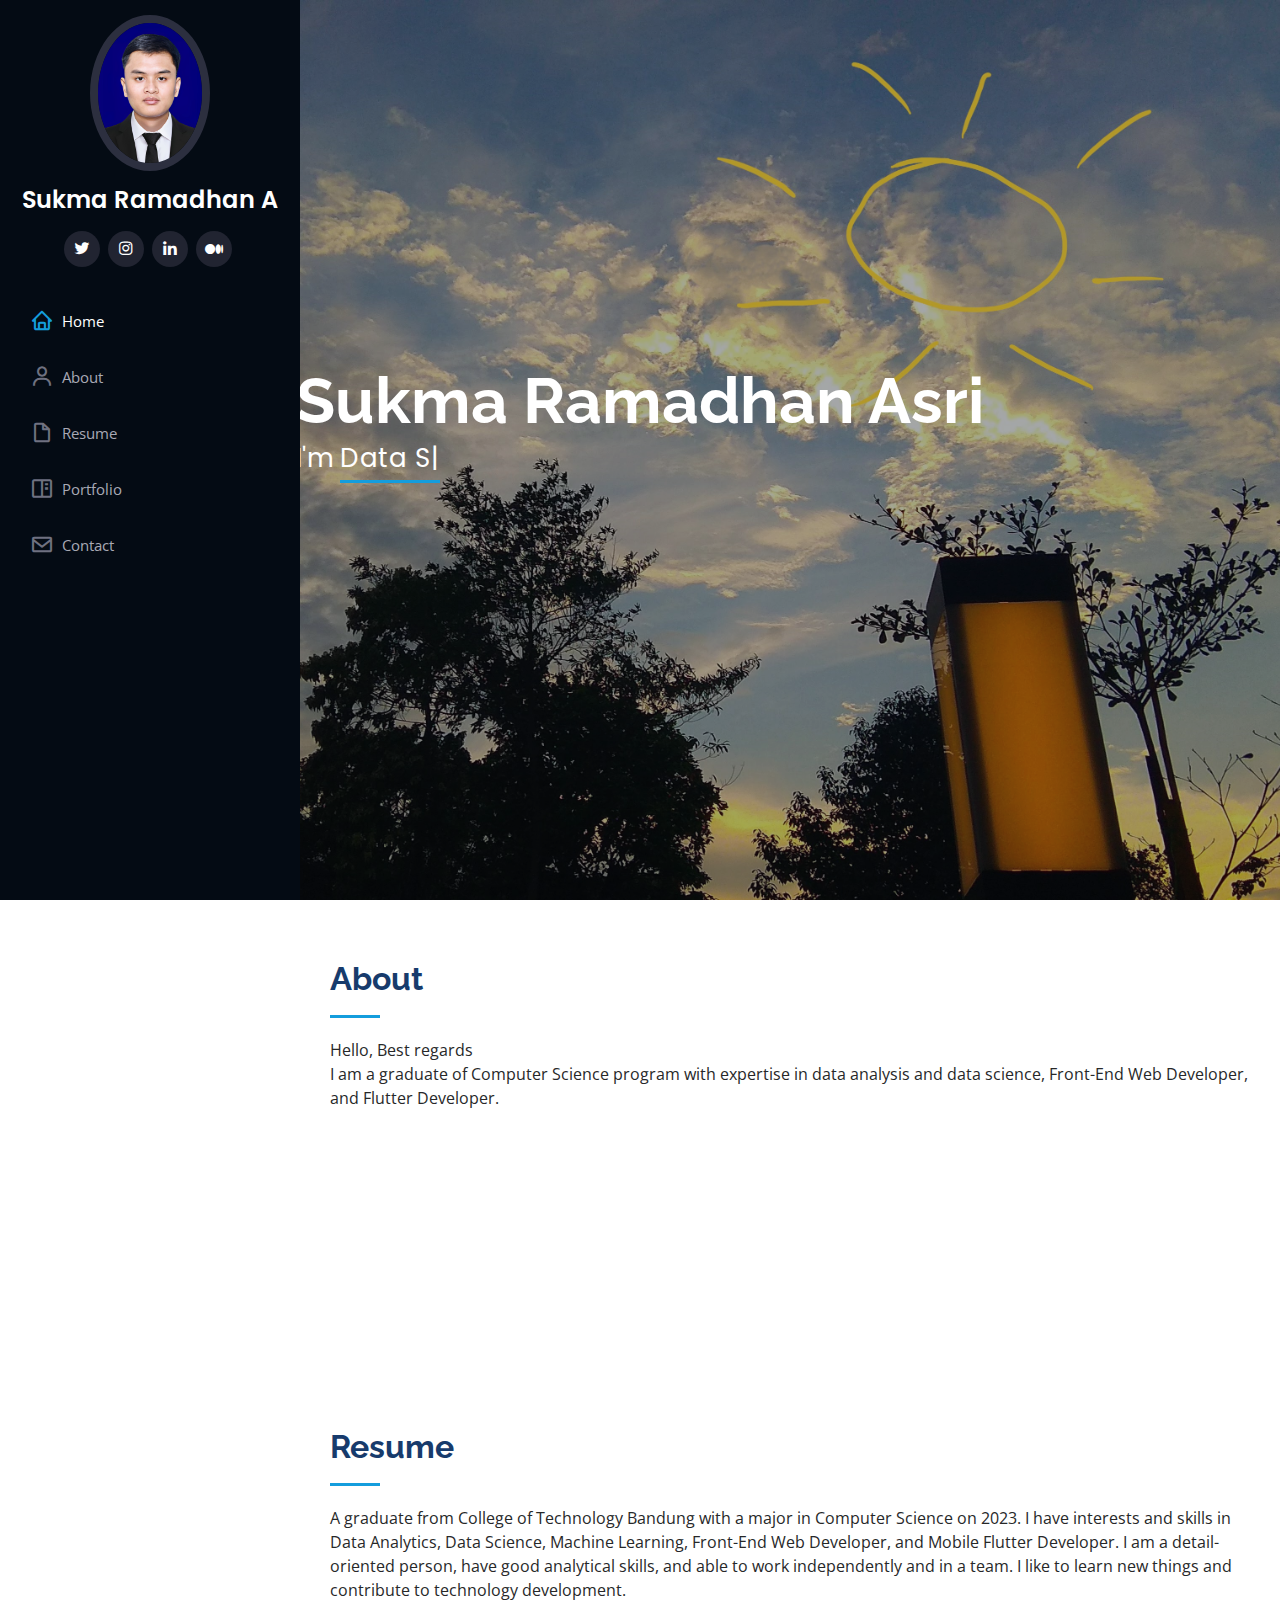
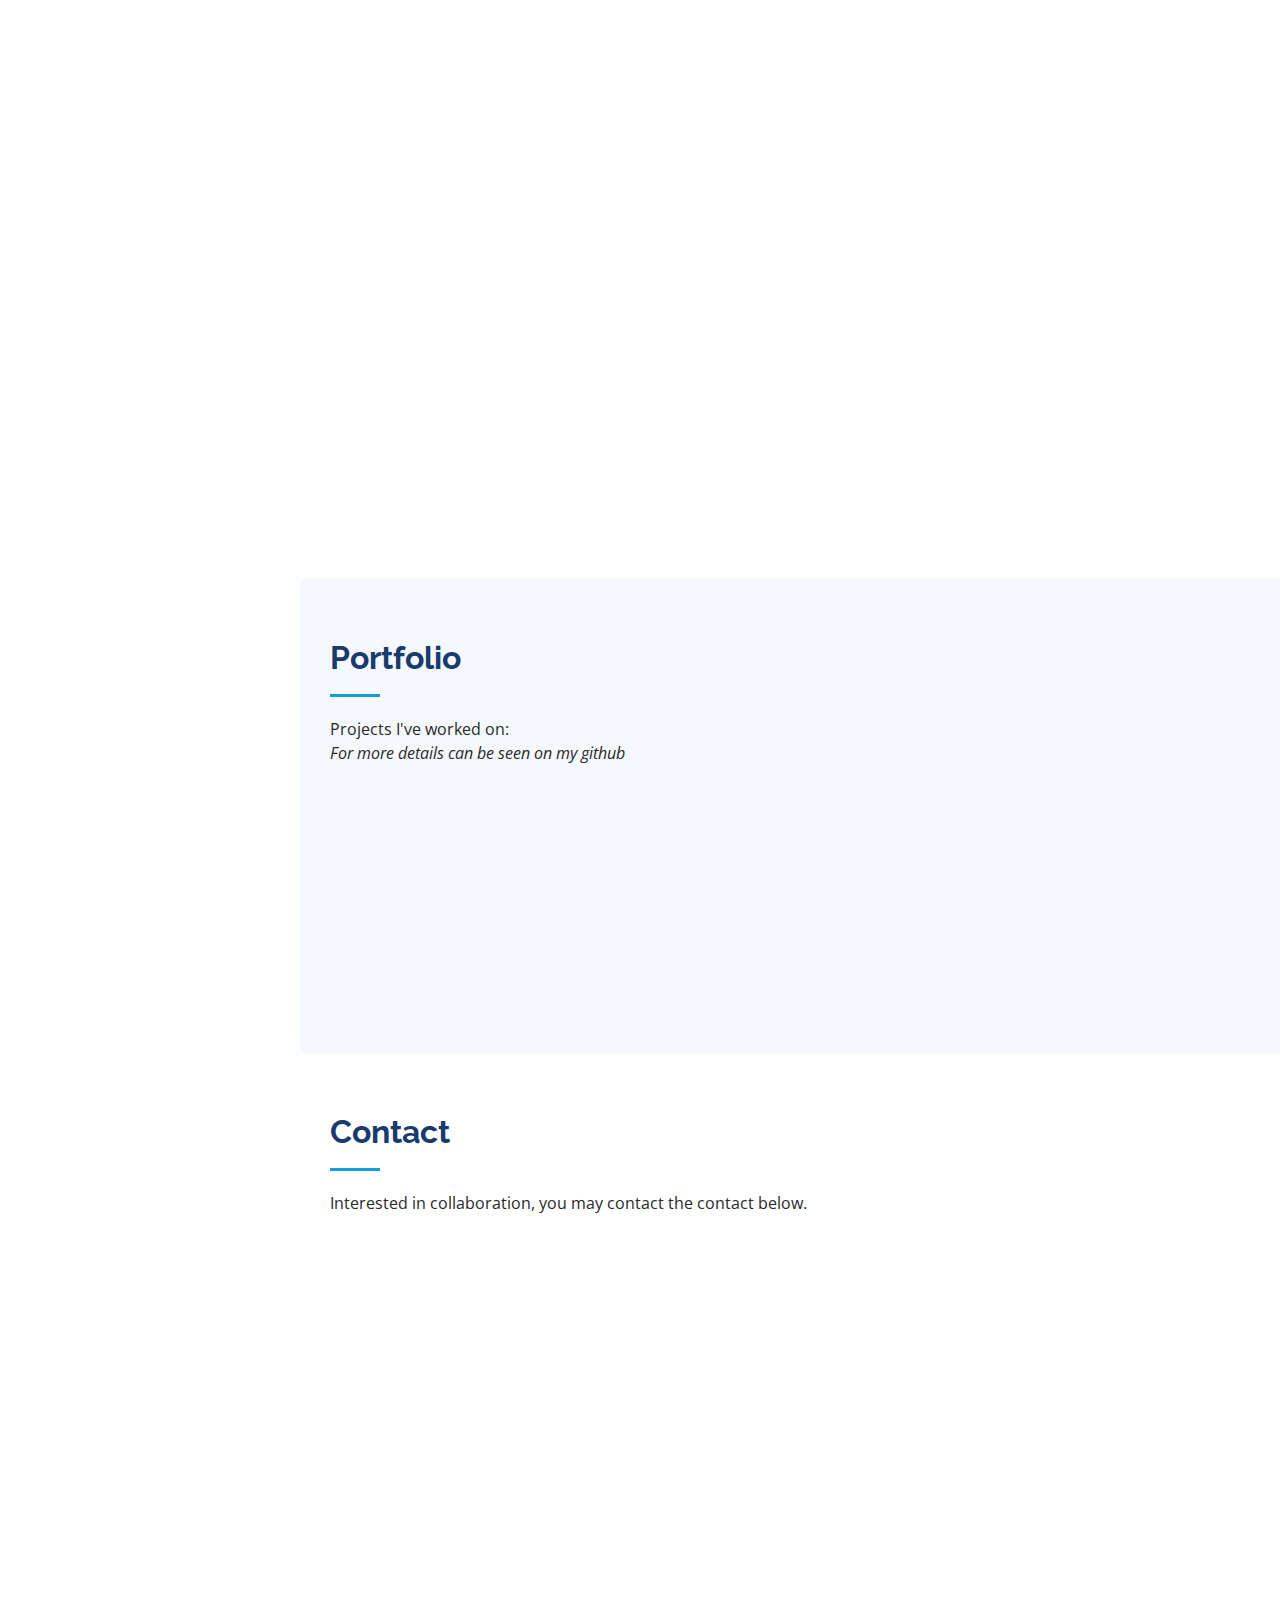
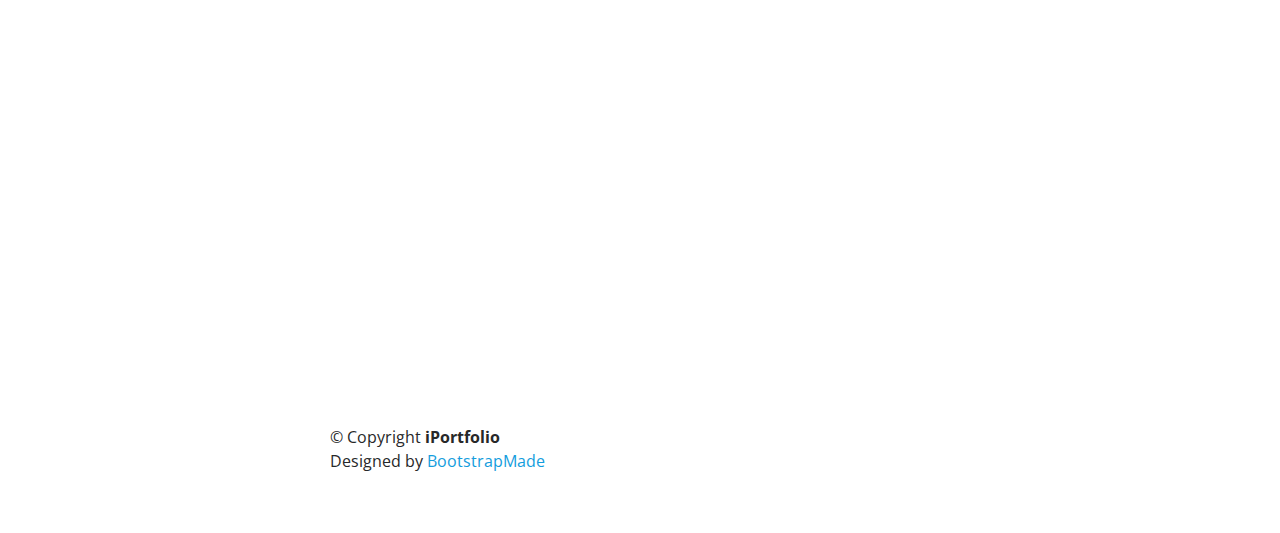
==== index.html @ 0f423153 "a" ====
<!DOCTYPE html>
<html lang="en">
<head>
  <meta charset="utf-8" />
  <meta content="width=device-width, initial-scale=1.0" name="viewport" />

  <title>Sukma Ramadhan Asri - Portfolio</title>
  <meta content="" name="description" />
  <meta content="" name="keywords" />

  <!-- Favicons -->
  <link href="assets/img/favicon.png" rel="icon" />
  <link href="assets/img/apple-touch-icon.png" rel="apple-touch-icon" />

  <!-- Google Fonts -->
  <link
    href="https://fonts.googleapis.com/css?family=Open+Sans:300,300i,400,400i,600,600i,700,700i|Raleway:300,300i,400,400i,500,500i,600,600i,700,700i|Poppins:300,300i,400,400i,500,500i,600,600i,700,700i"
    rel="stylesheet" />

  <!-- Vendor CSS Files -->
  <link href="assets/vendor/aos/aos.css" rel="stylesheet" />
  <link href="assets/vendor/bootstrap/css/bootstrap.min.css" rel="stylesheet" />
  <link href="assets/vendor/bootstrap-icons/bootstrap-icons.css" rel="stylesheet" />
  <link href="assets/vendor/boxicons/css/boxicons.min.css" rel="stylesheet" />
  <link href="assets/vendor/glightbox/css/glightbox.min.css" rel="stylesheet" />
  <link href="assets/vendor/swiper/swiper-bundle.min.css" rel="stylesheet" />

  <!-- Template Main CSS File -->
  <link href="assets/css/style.css" rel="stylesheet" />

  <!-- =======================================================
  * Template Name: iPortfolio
  * Updated: Jan 09 2024 with Bootstrap v5.3.2
  * Template URL: https://bootstrapmade.com/iportfolio-bootstrap-portfolio-websites-template/
  * Author: BootstrapMade.com
  * License: https://bootstrapmade.com/license/
  ======================================================== -->
</head>

<body>
  <!-- ======= Mobile nav toggle button ======= -->
  <i class="bi bi-list mobile-nav-toggle d-xl-none"></i>

  <!-- ======= Header ======= -->
  <header id="header">
    <div class="d-flex flex-column">
      <div class="profile">
        <img src="assets/img/profile-img.jpg" alt="" class="img-fluid rounded-circle" />
        <h1 class="text-light">
          <a href="index.html" class="text-center">Sukma Ramadhan A</a>
        </h1>
        <div class="social-links mt-3 text-center">
          <a href="https://twitter.com/onedayxzn" class="twitter"><i class="bx bxl-twitter"></i></a>
          <a href="https://www.instagram.com/onedayxzn/" class="instagram"><i class="bx bxl-instagram"></i></a>
          <a href="https://www.linkedin.com/in/sukma-ramadhan-asri-96b27518b/" class="linkedin"><i
              class="bx bxl-linkedin"></i></a>
          <a href="https://medium.com/@sukmaramadhanasri" class="medium"><i class="bx bi-medium"></i></a>
        </div>
      </div>

      <nav id="navbar" class="nav-menu navbar">
        <ul>
          <li>
            <a href="#hero" class="nav-link scrollto active"><i class="bx bx-home"></i> <span>Home</span></a>
          </li>
          <li>
            <a href="#about" class="nav-link scrollto"><i class="bx bx-user"></i> <span>About</span></a>
          </li>
          <li>
            <a href="#resume" class="nav-link scrollto"><i class="bx bx-file-blank"></i> <span>Resume</span></a>
          </li>
          <li>
            <a href="#portfolio" class="nav-link scrollto"><i class="bx bx-book-content"></i> <span>Portfolio</span></a>
          </li>

          <li>
            <a href="#contact" class="nav-link scrollto"><i class="bx bx-envelope"></i> <span>Contact</span></a>
          </li>
        </ul>
      </nav>
      <!-- .nav-menu -->
    </div>
  </header>
  <!-- End Header -->

  <!-- ======= Hero Section ======= -->
  <section id="hero" class="d-flex flex-column justify-content-center align-items-center">
    <div class="hero-container" data-aos="fade-in">
      <h1>Sukma Ramadhan Asri</h1>
      <p>
        I'm
        <span class="typed"
          data-typed-items="Data Scientist, Data Analyst, Front-End Web Developer, Flutter Developer, Machine Learning Engineer"></span>
      </p>
    </div>
  </section>
  <!-- End Hero -->

  <main id="main">
    <!-- ======= About Section ======= -->
    <section id="about" class="about">
      <div class="container">
        <div class="section-title">
          <h2>About</h2>
          <p>Hello, Best regards</p>
          <p>
            I am a graduate of Computer Science program with expertise
            in data analysis and data science, Front-End Web Developer, and
            Flutter Developer.
          </p>
        </div>

        <div class="row">
          <div class="col-lg-12 pt-2 pt-lg-0 content" data-aos="fade-left">
            <h3>
              Data Analyst &amp; Front-end Web Developer &amp; Flutter
              Developer
            </h3>
            <p class="fst-italic">brief profile</p>
            <div class="row">
              <div class="col-lg-4">
                <ul>
                  <li>
                    <i class="bi bi-chevron-right"></i>
                    <strong>Birthday:</strong> <span>24 November 2001</span>
                  </li>
                  <li>
                    <i class="bi bi-chevron-right"></i>
                    <strong>City:</strong> <span>Bandung, Indonesia</span>
                  </li>
                </ul>
              </div>
              <div class="col-lg-6">
                <ul>
                  <li>
                    <i class="bi bi-chevron-right"></i>
                    <strong>Degree:</strong>
                    <span>Bachelor of Computer Science </span>
                  </li>
                  <li>
                    <i class="bi bi-chevron-right"></i>
                    <strong>Email:</strong>
                    <span>sukmaramadhan1128@gmail.com</span>
                  </li>
                </ul>
              </div>
            </div>
          </div>
        </div>
      </div>
    </section>
    <!-- End About Section -->

    <!-- ======= Resume Section ======= -->
    <section id="resume" class="resume">
      <div class="container">
        <div class="section-title">
          <h2>Resume</h2>
          <p>
            A graduate from College of Technology Bandung with a major in Computer Science on 2023. I have interests and
            skills in Data Analytics, Data Science, Machine Learning, Front-End Web Developer, and Mobile Flutter
            Developer. I am a detail-oriented person, have good analytical skills, and able to work independently and in
            a team. I like to learn new things and contribute to technology development.
          </p>
        </div>

        <div class="row">
          <div class="col-lg-6" data-aos="fade-up">
            <h3 class="resume-title">Sumary</h3>
            <div class="resume-item pb-0">
              <h4>Sukma Ramadhan Asri</h4>

              <ul>
                <li>Bandung, Indonesia</li>
                <li>(+62)81223861412</li>
                <li>sukmaramadhan1128@gmail.com</li>
              </ul>
            </div>

            <h3 class="resume-title">Education</h3>
            <div class="resume-item">
              <h4>BACHELOR OF COMPUTER SCIENCE</h4>
              <h5>2019 - 2023</h5>
              <p><em>College of Technology Bandung, Indonesia</em></p>
              <p>
              <ul>
                <li>GPA: 3.61/4.00</li>
                <li>Student exchange program between ITB Stikom Bali and Bandung College of Technology</li>
                <li>Independent Study batch 1 at Dioding Indonesia (Front-end Web developer and Machine Learning)</li>
                <li>Independent Study batch 2 at Orbit Academy (Artificial Intelegent)</li>
                <li>Internship at Military Court II in Bandung, Indonesia as Front-end Web Developer</li>
                <li>1st best paper sainteks 2023, 3rd National Seminar on Computer Technology & Science Technology
                  Challenges and Digital Business Era Society 5.0, Universitas Dinamika Bangsa, Jambi, Indonesia</li>
                <li>Awarded the best thesis at Bandung College of Technology</li>
                <li>Final Project: <em>Application of Convolutional Neural Network with MobileNetV2 Architecture in the
                    Application of Sign Language Translation and Learning</em></li>
              </ul>
              </p>
            </div>
            <div class="resume-item">
              <h4>Business Information Sytem</h4>
              <h5>2021</h5>
              <p><em>Stikom Bali Institute of Technology and Business, Bali, Indonesia</em></p>
              <p>
              <ul>
                <li>GPA: 3.43/4.00 (1 semester in 4th semester)</li>
              </ul>
              </p>
              <p><em>Student exchange program between ITB Stikom Bali and Bandung College of Technology</em></p>
            </div>
            <h3 class="resume-title">Skills</h3>
            <div class="resume-item">
              <p>
                <em>
                  <ul>
                    <li>Data Analyst</li>
                    <li>Data Science</li>
                    <li>Python Programming</li>
                    <li>Machine Learning</li>
                    <li>Data Visualization</li>
                    <li>Microsoft Excel, Word</li>
                    <li>Flutter</li>
                    <li>PHP</li>
                    <li>Laravel</li>
                  </ul>
                </em>
              </p>
            </div>
          </div>
          <div class="col-lg-6" data-aos="fade-up" data-aos-delay="100">
            <h3 class="resume-title">Work Experience & Internship</h3>
            <div class="resume-item">
              <h4>Front-End Web Developer</h4>
              <h5>2022 (August) - 2022 (December)</h5>
              <p><em>Military Court II - 09, Kota Bandung</em></p>
              <ul>
                <li>
                  Organize project planning with the team, so that the project can be completed according to the given
                  deadline.
                </li>
                <li>
                  Create a web application using the React framework, and apply the design that has been made into the
                  application.
                </li>
              </ul>
            </div>
            <div class="resume-item">
              <h4>Data Management</h4>
              <h5>2018 (january) - 2018 (March)</h5>
              <p><em>PT. PLN Persero Rayon Kopo, Kota Bandung</em></p>
              <ul>
                <li>Input data into the system.</li>
                <li>Collecting data from customers who have not paid electricity bills.</li>
                <li>organizing data based on certain criteria</li>
                <li>Make a report on the data that has been collected.</li>
              </ul>
            </div>
            <div class="resume-item">
              <h4>Independent Study I</h4>
              <h5>2021 (August) - 2022 (january)</h5>
              <p><em>Dicoding Indonesia, Bandung</em></p>
              <p><i>Participating in an internship and independent study at Dicoding Indonesia with Kampus Merdeka on the
                Machine Learning learning and Front-end Web Development path.</i></p>
                <ul>
                  <li>Advanced skills in Machine Learning, starting from the basics and utilizing Python and TensorFlow programming to create and train machine learning models.</li>
                  <li>Exploration of Front-End Development with relevant practical applications in building responsive user interfaces (UIs), involving the use of relevant programming languages and frameworks.</li>
                  <li>Succeeded in collaborating with a team to complete a project involving the development of a website capable of identifying potential diabetes ownership in less than one month</li>
                </ul>
            </div>
            <div class="resume-item">
              <h4>Independent Study II</h4>
              <h5>2022 (February) - 2022 (July)</h5>
              <p><em>Orbit Future Academy, Jakarta</em></p>
              <p><i>Participating in an internship and independent study at Orbit Academy with Kampus Merdeka on Artificial
                Intelegent path.</i></p>
                <ul>
                  <li>Enrolled as a student in the Artificial Intelligence Mastery Program, delving into various domains including Data Science, Natural Language Processing (NLP), Computer Vision (CV), and Reinforcement Learning.</li>
                  <li>Successfully completed a team project focused on creating a sign language learning website utilizing Computer Vision technology.</li>
                </ul>
            </div>
            <h3 class="resume-title">Projects</h3>
            <div class="resume-item">
              <h4>Application of Convolutional Neural Network with MobileNetV2 Architecture in the Application of Sign
                Language Translation and Learning</h4>
              <p><em>2023</em></p>
              <p>Final Project</p>
              <ul>
                <li>Collected data in the form of 25,000 images, divided into 27 classes.</li>
                <li>Creating a classification model using Convolutional Neural Network and MobileNetv2 algortima.</li>
                <li>Create an Android Application using the Flutter Framework, and apply the classification model that has been made into the application.</li>
              </ul>
            </div>
          </div>
        </div>
        <!-- <h1 class="text-center">Under Maintanance</h1> -->
    </section>
    <!-- End Resume Section -->

    <!-- ======= Portfolio Section ======= -->
    <section id="portfolio" class="portfolio section-bg">
      <div class="container">
        <div class="section-title">
          <h2>Portfolio</h2>
          <p>
            Projects I've worked on:<br />
            <em>For more details can be seen on my github</em>
          </p>
        </div>
        <div class="row" data-aos="fade-up">
          <div class="col-lg-12 d-flex justify-content-center">
            <ul id="portfolio-flters">
              <li data-filter="*" class="filter-active">All</li>
              <li data-filter=".filter-Data">Data</li>
              <li data-filter=".filter-ML">ML & AI</li>
              <li data-filter=".filter-Web">Web</li>
              <li data-filter=".filter-Mobile">Mobile</li>
            </ul>
          </div>
        </div>

        <div class="row portfolio-container" data-aos="fade-up" data-aos-delay="100">
          <div class="col-lg-4 col-md-6 portfolio-item filter-ML">
            <div class="portfolio-wrap">
              <img
                src="https://miro.medium.com/v2/resize:fit:720/format:webp/1*7A7jtomhX-BjxSXqsYT0jg.jpeg"
                class="img-fluid" alt="" />
                <h6>Prediksi Harga Mobil Volkswagen</h6>
                <p><em>ML & AI</em></p>
              <div class="portfolio-links">
                <a href="details/prediksiMobilVw.html" title="More Details" id="1"><i class="bx bx-link"></i></a>
              </div>
            </div>
          </div>
          <!-- <div>Under Maintanance</div> -->
    </section>
    <!-- End Portfolio Section -->

    <!-- ======= Contact Section ======= -->
    <section id="contact" class="contact">
      <div class="container">
        <div class="section-title">
          <h2>Contact</h2>
          <p>
            Interested in collaboration, you may contact the contact below.
          </p>
        </div>

        <div class="row" data-aos="fade-in">
          <div class="col-lg-5 d-flex align-items-stretch">
            <div class="info">
              <div class="address">
                <i class="bi bi-geo-alt"></i>
                <h4>Location:</h4>
                <p>Bandung, Indonesia</p>
              </div>

              <div class="email">
                <i class="bi bi-envelope"></i>
                <h4>Email:</h4>
                <p>sukmaramadhan1128@gmail.com</p>
              </div>
            </div>
          </div>

          <div class="col-lg-7 mt-5 mt-lg-0 d-flex align-items-stretch">
            <form action="forms/contact.php" method="post" role="form" class="php-email-form">
              <div class="row">
                <div class="form-group col-md-6">
                  <label for="name">Your Name</label>
                  <input type="text" name="name" class="form-control" id="name" required />
                </div>
                <div class="form-group col-md-6">
                  <label for="name">Your Email</label>
                  <input type="email" class="form-control" name="email" id="email" required />
                </div>
              </div>
              <div class="form-group">
                <label for="name">Subject</label>
                <input type="text" class="form-control" name="subject" id="subject" required />
              </div>
              <div class="form-group">
                <label for="name">Message</label>
                <textarea class="form-control" name="message" rows="10" required></textarea>
              </div>
              <div class="my-3">
                <div class="loading">Loading</div>
                <div class="error-message"></div>
                <div class="sent-message">
                  Your message has been sent. Thank you!
                </div>
              </div>
              <div class="text-center">
                <button type="submit">Send Message</button>
              </div>
            </form>
          </div>
        </div>
      </div>
    </section>

    <!-- End Contact Section -->
    <section>
      <div class="container">
        <div class="copyright">
          &copy; Copyright <strong><span>iPortfolio</span></strong>
        </div>
        <div class="credits">
          <!-- All the links in the footer should remain intact. -->
          <!-- You can delete the links only if you purchased the pro version. -->
          <!-- Licensing information: https://bootstrapmade.com/license/ -->
          <!-- Purchase the pro version with working PHP/AJAX contact form: https://bootstrapmade.com/iportfolio-bootstrap-portfolio-websites-template/ -->
          Designed by <a href="https://bootstrapmade.com/">BootstrapMade</a>
        </div>
      </div>
    </section>
  </main>
  <!-- End #main -->
  <a href="#" class="back-to-top d-flex align-items-center justify-content-center"><i
      class="bi bi-arrow-up-short"></i></a>

  <!-- Vendor JS Files -->
  <script src="assets/vendor/purecounter/purecounter_vanilla.js"></script>
  <script src="assets/vendor/aos/aos.js"></script>
  <script src="assets/vendor/bootstrap/js/bootstrap.bundle.min.js"></script>
  <script src="assets/vendor/glightbox/js/glightbox.min.js"></script>
  <script src="assets/vendor/isotope-layout/isotope.pkgd.min.js"></script>
  <script src="assets/vendor/swiper/swiper-bundle.min.js"></script>
  <script src="assets/vendor/typed.js/typed.umd.js"></script>
  <script src="assets/vendor/waypoints/noframework.waypoints.js"></script>
  <script src="assets/vendor/php-email-form/validate.js"></script>

  <!-- Template Main JS File -->
  <script src="assets/js/main.js"></script>
</body>
</html>
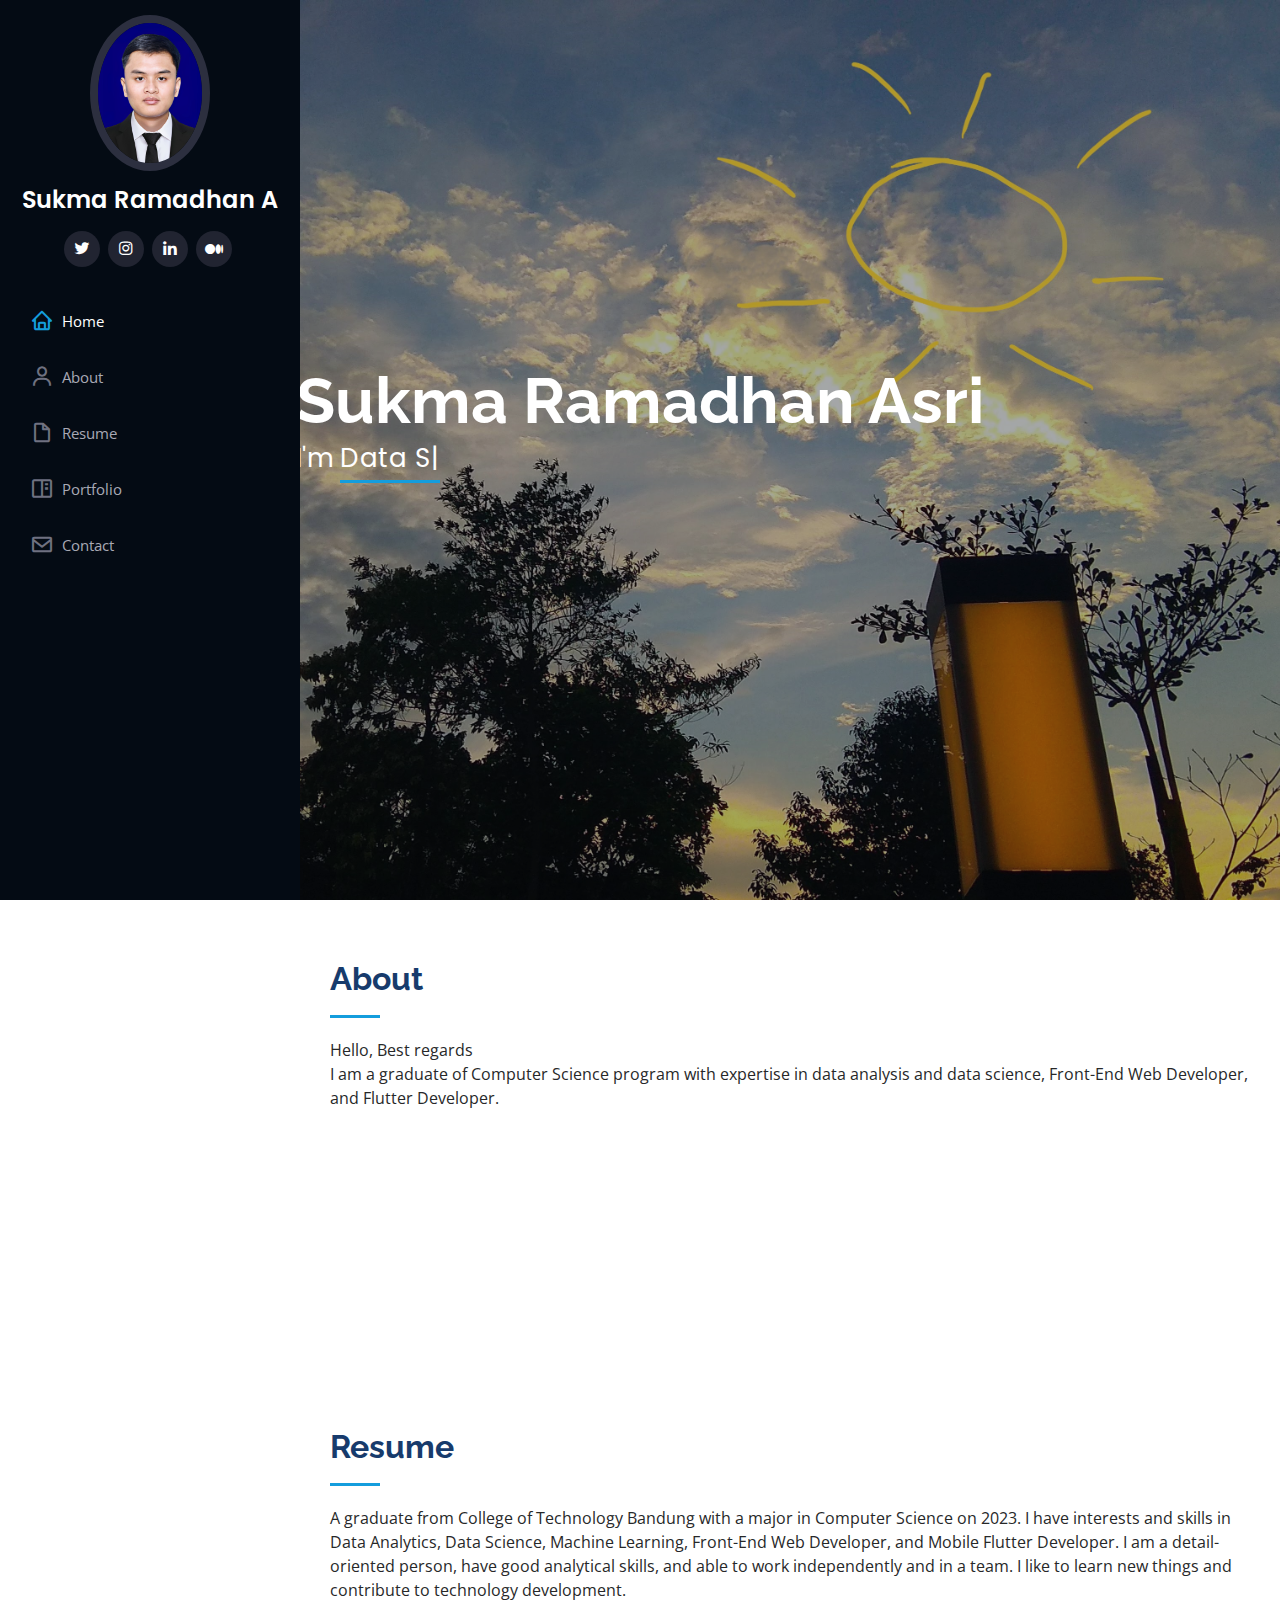
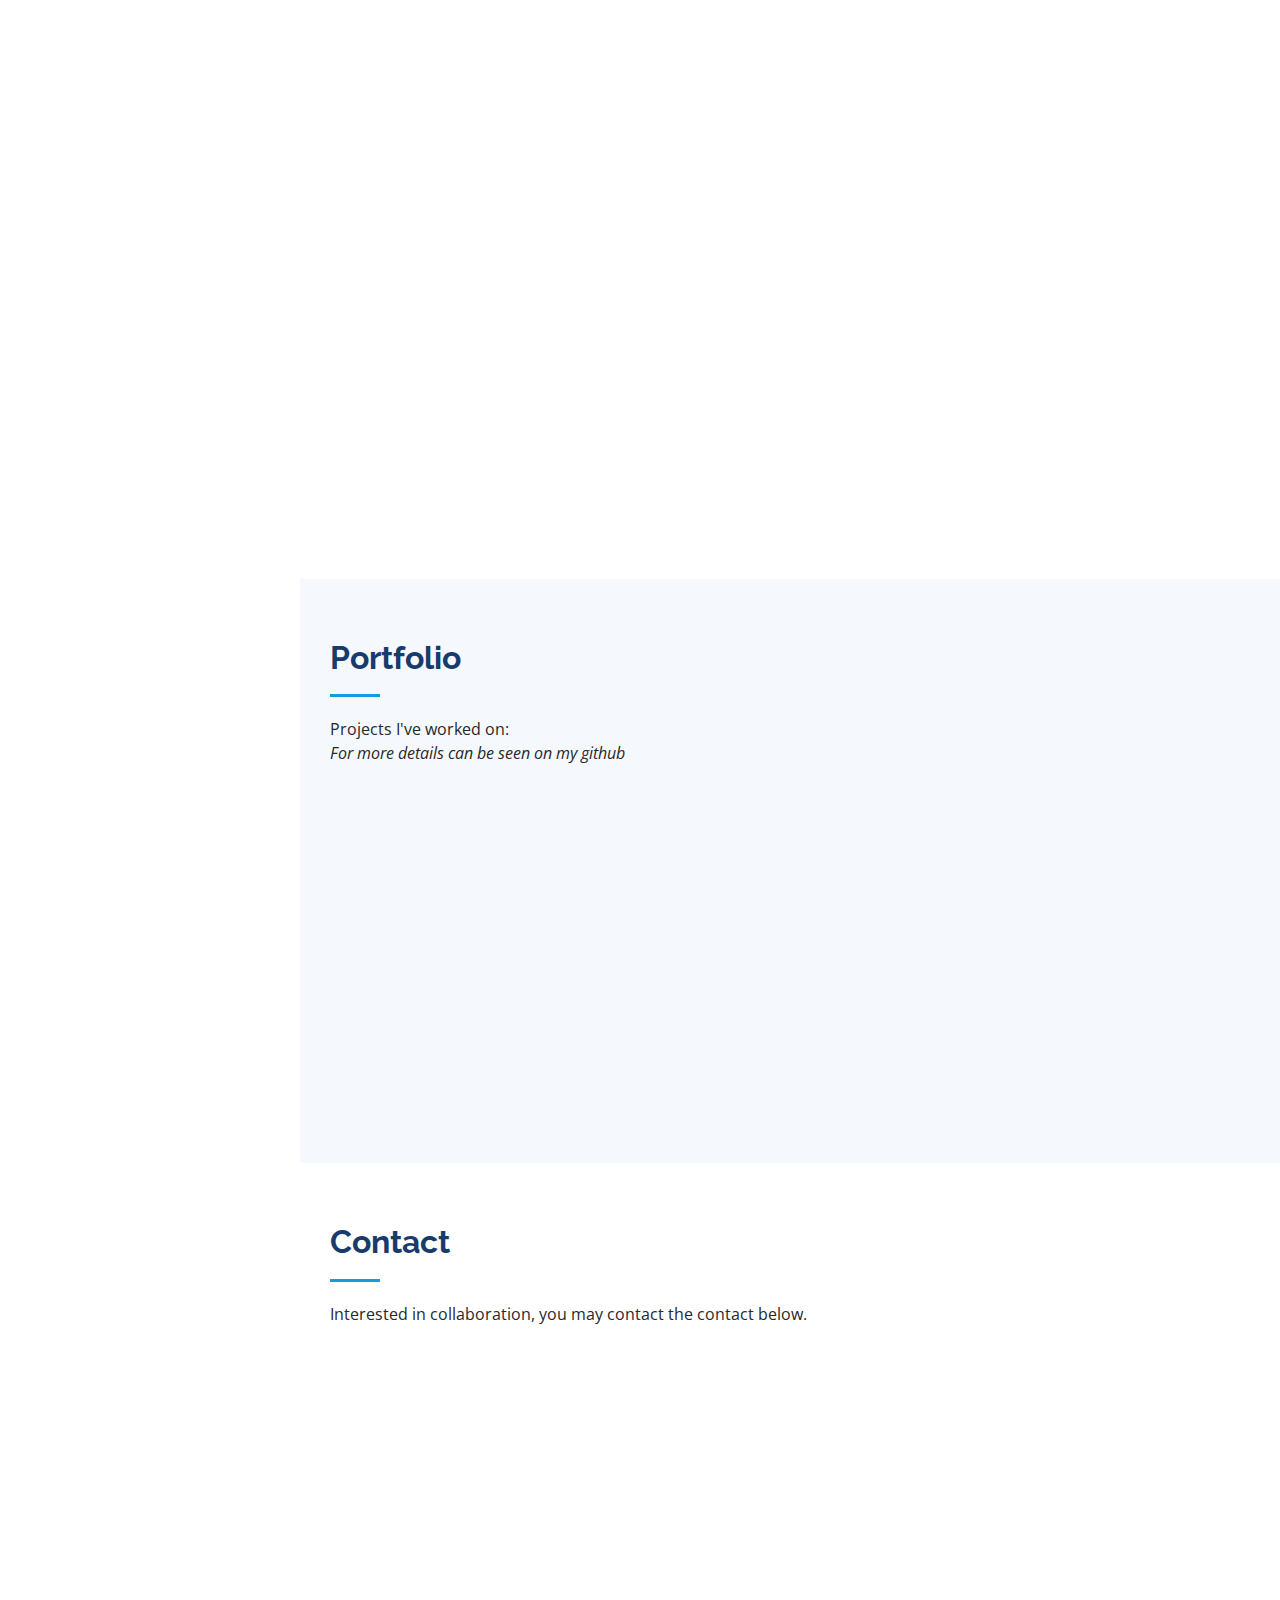
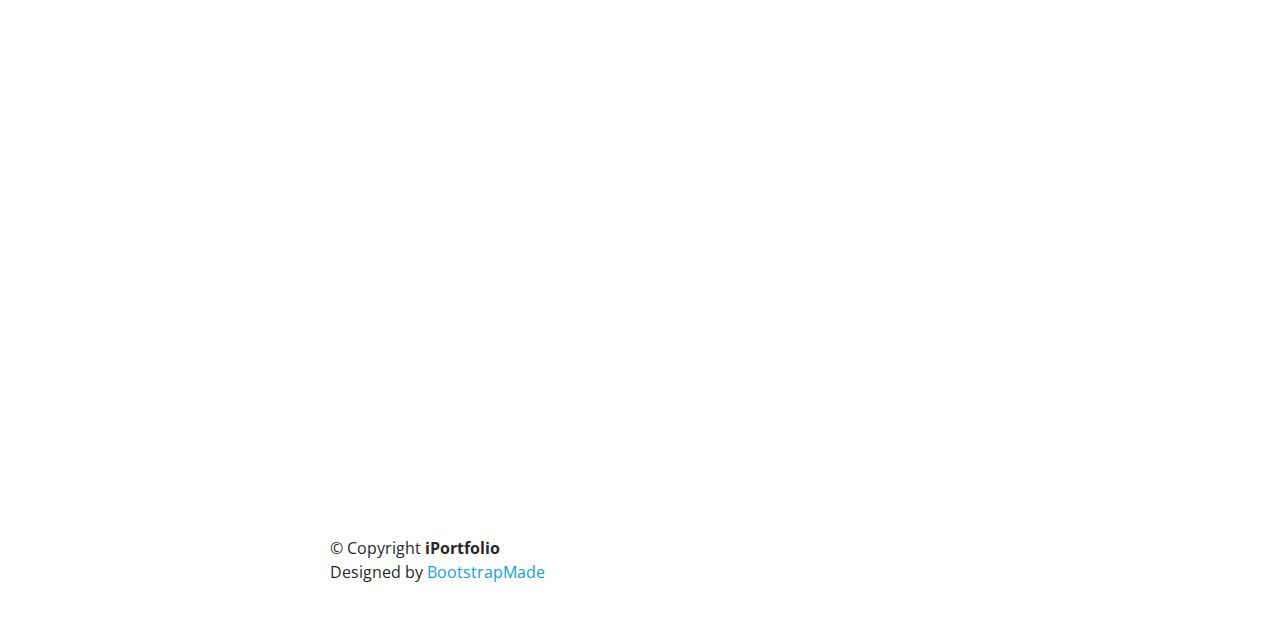
==== commit bddc03fe: "update" ====
--- a/index.html
+++ b/index.html
@@ -122,10 +122,6 @@
                 <ul>
                   <li>
                     <i class="bi bi-chevron-right"></i>
-                    <strong>Birthday:</strong> <span>24 November 2001</span>
-                  </li>
-                  <li>
-                    <i class="bi bi-chevron-right"></i>
                     <strong>City:</strong> <span>Bandung, Indonesia</span>
                   </li>
                 </ul>
@@ -219,9 +215,20 @@
                     <li>Machine Learning</li>
                     <li>Data Visualization</li>
                     <li>Microsoft Excel, Word</li>
-                    <li>Flutter</li>
                     <li>PHP</li>
                     <li>Laravel</li>
+                    <li>Flutter</li>
+                  </ul>
+                </em>
+              </p>
+            </div>
+            <h3 class="resume-title">Language</h3>
+            <div class="resume-item">
+              <p>
+                <em>
+                  <ul>
+                    <li>Indonesia (Native)</li>
+                    <li>English (Toefl - 450)</li>
                   </ul>
                 </em>
               </p>
@@ -259,24 +266,32 @@
               <h4>Independent Study I</h4>
               <h5>2021 (August) - 2022 (january)</h5>
               <p><em>Dicoding Indonesia, Bandung</em></p>
-              <p><i>Participating in an internship and independent study at Dicoding Indonesia with Kampus Merdeka on the
-                Machine Learning learning and Front-end Web Development path.</i></p>
-                <ul>
-                  <li>Advanced skills in Machine Learning, starting from the basics and utilizing Python and TensorFlow programming to create and train machine learning models.</li>
-                  <li>Exploration of Front-End Development with relevant practical applications in building responsive user interfaces (UIs), involving the use of relevant programming languages and frameworks.</li>
-                  <li>Succeeded in collaborating with a team to complete a project involving the development of a website capable of identifying potential diabetes ownership in less than one month</li>
-                </ul>
+              <p><i>Participating in an internship and independent study at Dicoding Indonesia with Kampus Merdeka on
+                  the
+                  Machine Learning learning and Front-end Web Development path.</i></p>
+              <ul>
+                <li>Advanced skills in Machine Learning, starting from the basics and utilizing Python and TensorFlow
+                  programming to create and train machine learning models.</li>
+                <li>Exploration of Front-End Development with relevant practical applications in building responsive
+                  user interfaces (UIs), involving the use of relevant programming languages and frameworks.</li>
+                <li>Succeeded in collaborating with a team to complete a project involving the development of a website
+                  capable of identifying potential diabetes ownership in less than one month</li>
+              </ul>
             </div>
             <div class="resume-item">
               <h4>Independent Study II</h4>
               <h5>2022 (February) - 2022 (July)</h5>
               <p><em>Orbit Future Academy, Jakarta</em></p>
-              <p><i>Participating in an internship and independent study at Orbit Academy with Kampus Merdeka on Artificial
-                Intelegent path.</i></p>
-                <ul>
-                  <li>Enrolled as a student in the Artificial Intelligence Mastery Program, delving into various domains including Data Science, Natural Language Processing (NLP), Computer Vision (CV), and Reinforcement Learning.</li>
-                  <li>Successfully completed a team project focused on creating a sign language learning website utilizing Computer Vision technology.</li>
-                </ul>
+              <p><i>Participating in an internship and independent study at Orbit Academy with Kampus Merdeka on
+                  Artificial
+                  Intelegent path.</i></p>
+              <ul>
+                <li>Enrolled as a student in the Artificial Intelligence Mastery Program, delving into various domains
+                  including Data Science, Natural Language Processing (NLP), Computer Vision (CV), and Reinforcement
+                  Learning.</li>
+                <li>Successfully completed a team project focused on creating a sign language learning website utilizing
+                  Computer Vision technology.</li>
+              </ul>
             </div>
             <h3 class="resume-title">Projects</h3>
             <div class="resume-item">
@@ -287,7 +302,8 @@
               <ul>
                 <li>Collected data in the form of 25,000 images, divided into 27 classes.</li>
                 <li>Creating a classification model using Convolutional Neural Network and MobileNetv2 algortima.</li>
-                <li>Create an Android Application using the Flutter Framework, and apply the classification model that has been made into the application.</li>
+                <li>Create an Android Application using the Flutter Framework, and apply the classification model that
+                  has been made into the application.</li>
               </ul>
             </div>
           </div>
@@ -319,19 +335,35 @@
         </div>
 
         <div class="row portfolio-container" data-aos="fade-up" data-aos-delay="100">
+          <!-- prediksi harga mobil vw -->
           <div class="col-lg-4 col-md-6 portfolio-item filter-ML">
             <div class="portfolio-wrap">
               <img
                 src="https://miro.medium.com/v2/resize:fit:720/format:webp/1*7A7jtomhX-BjxSXqsYT0jg.jpeg"
                 class="img-fluid" alt="" />
-                <h6>Prediksi Harga Mobil Volkswagen</h6>
-                <p><em>ML & AI</em></p>
+              <h6>Prediksi Harga Mobil Volkswagen</h6>
+              <p><em>ML & AI</em></p>
               <div class="portfolio-links">
                 <a href="details/prediksiMobilVw.html" title="More Details" id="1"><i class="bx bx-link"></i></a>
               </div>
             </div>
           </div>
-          <!-- <div>Under Maintanance</div> -->
+          <!-- end prediksi harga mobil vw -->
+          <!-- suyomart -->
+          <div class="col-lg-4 col-md-6 portfolio-item filter-Web">
+            <div class="portfolio-wrap">
+              <img src="assets/img/suyomart/Admin.jpg" class="img-fluid"
+                alt="" />
+              <h6>Suyo Mart</h6>
+              <p><em>Web</em></p>
+              <div class="portfolio-links">
+                <a href="details/suyomart.html" title="More Details" id="1"><i class="bx bx-link"></i></a>
+              </div>
+            </div>
+          </div>
+        </div>
+        <!-- end suyo mart -->
+        <!-- <div>Under Maintanance</div> -->
     </section>
     <!-- End Portfolio Section -->
 
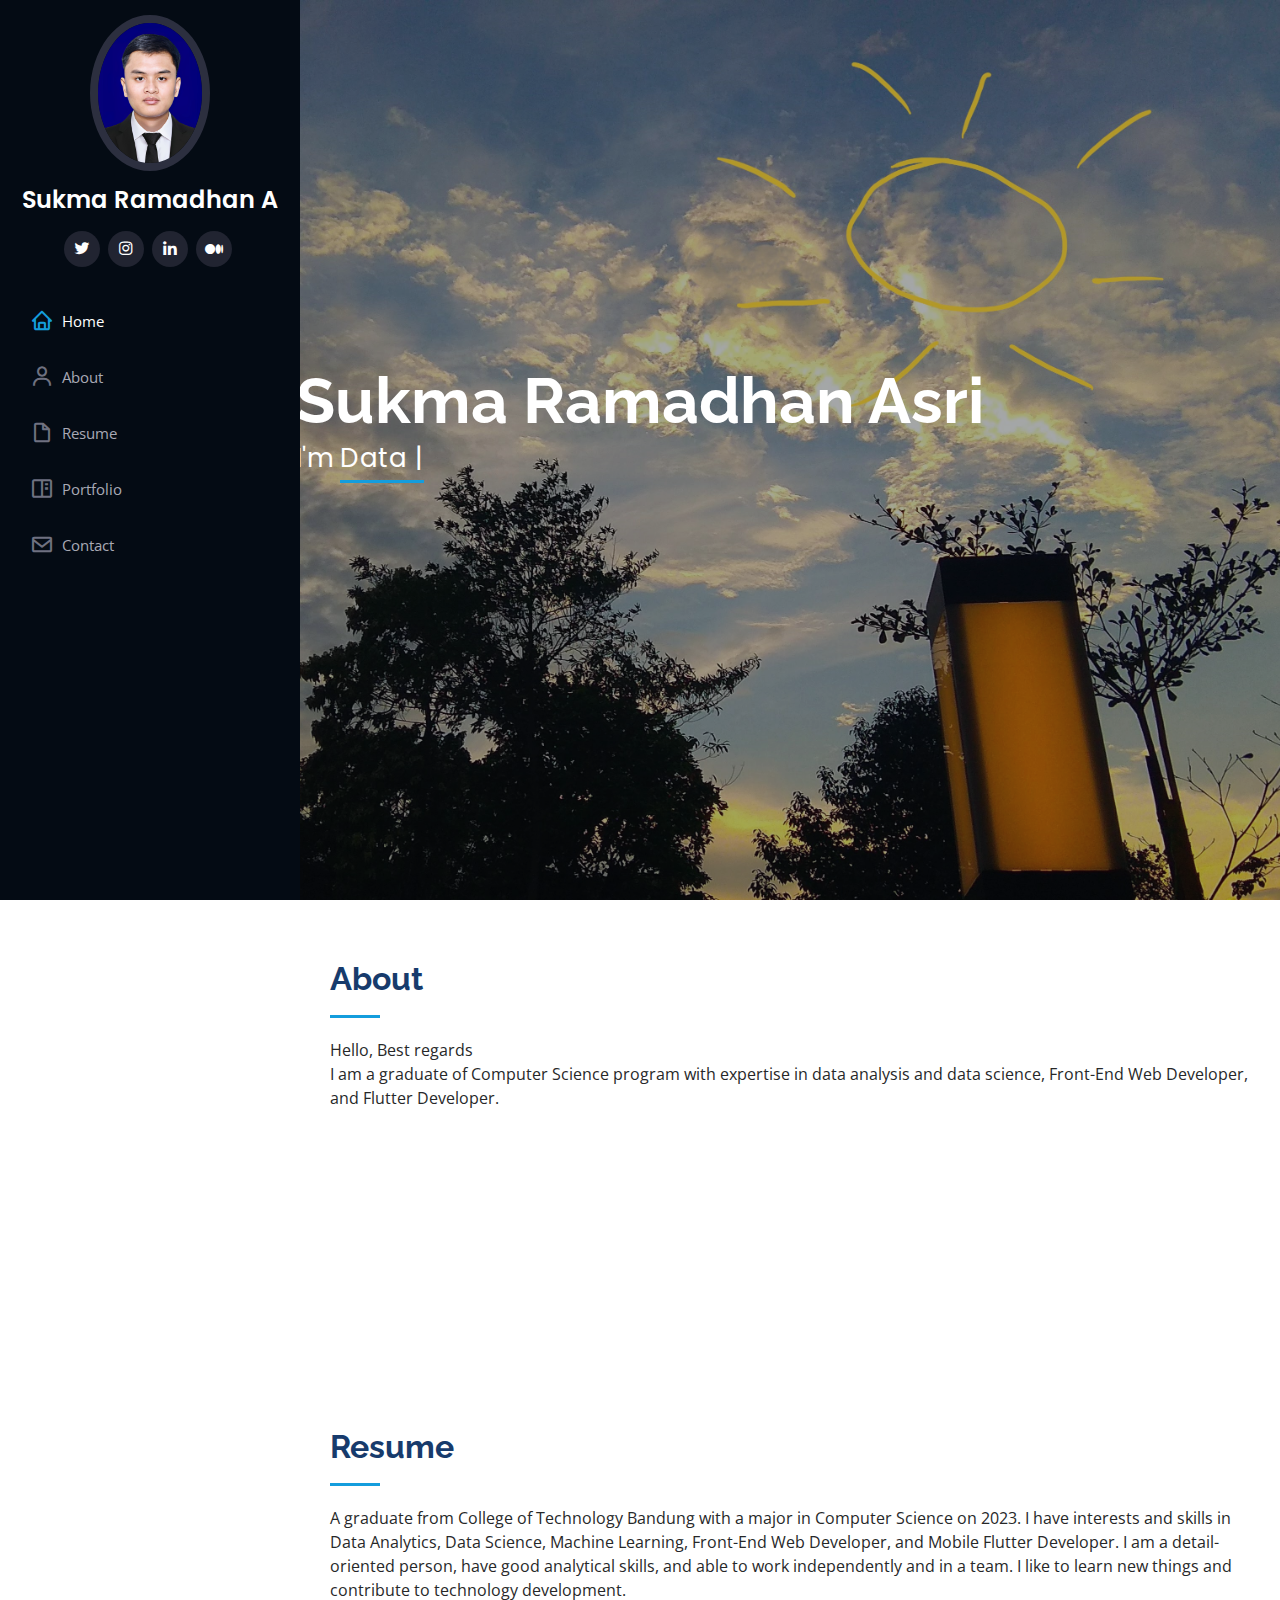
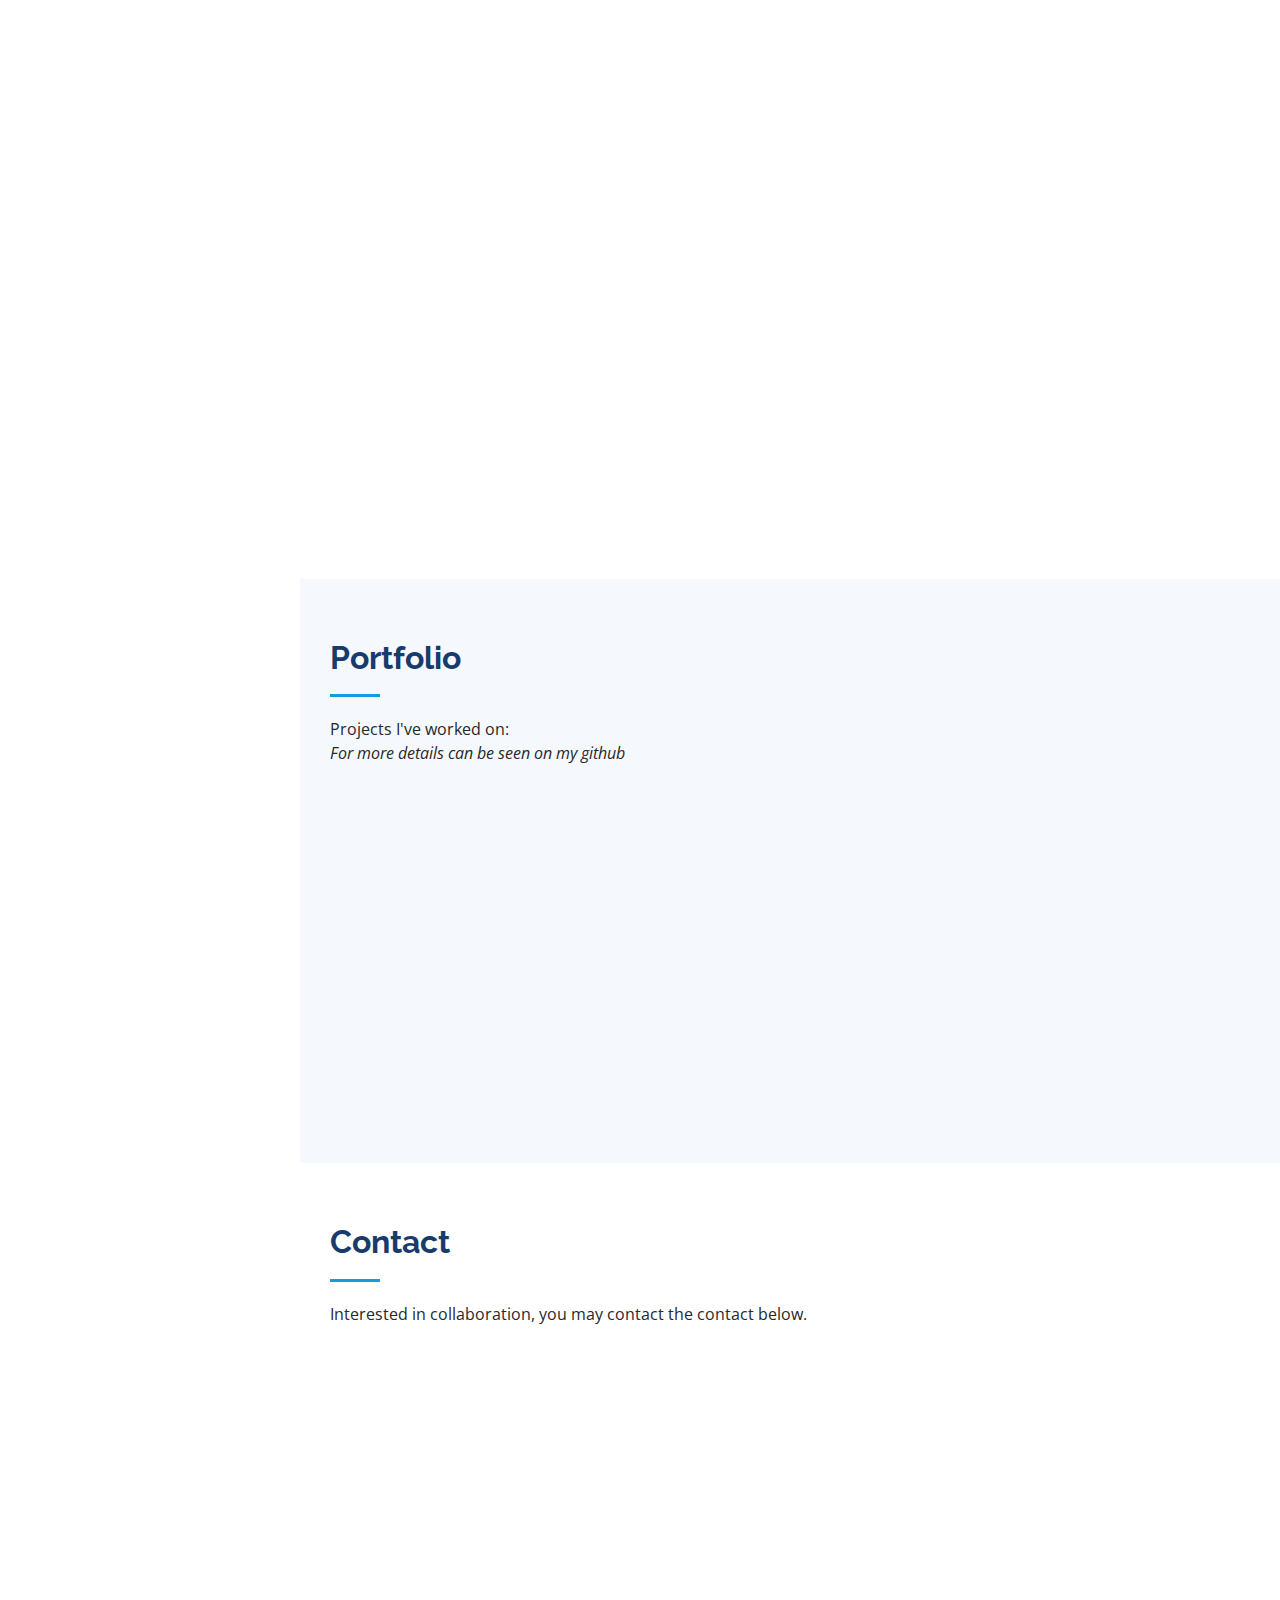
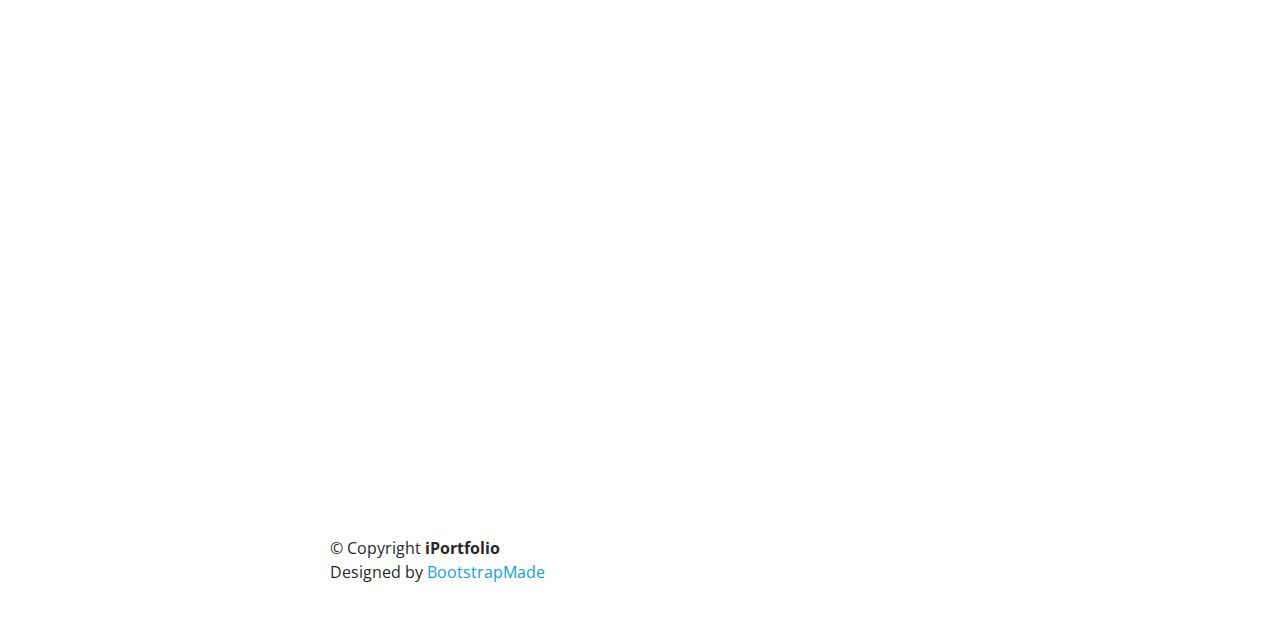
==== commit 919f56f3: "update indez" ====
--- a/index.html
+++ b/index.html
@@ -90,7 +90,7 @@
       <p>
         I'm
         <span class="typed"
-          data-typed-items="Data Scientist, Data Analyst, Front-End Web Developer, Flutter Developer, Machine Learning Engineer"></span>
+          data-typed-items="Data Scientist, Data Analyst, Front-End Web Developer, Machine Learning Engineer"></span>
       </p>
     </div>
   </section>
@@ -361,8 +361,22 @@
               </div>
             </div>
           </div>
-        </div>
-        <!-- end suyo mart -->
+          <!-- end suyo mart -->
+          <!-- game Sales analisis -->
+          <div class="col-lg-4 col-md-6 portfolio-item filter-Data">
+            <div class="portfolio-wrap">
+              <img src="https://miro.medium.com/v2/resize:fit:472/format:webp/0*Ng141RICuc_CJXlo.jpg" class="img-fluid"
+              alt="" />
+              <h6>Game Sales analysis</h6>
+              <p><em>Data analysis</em></p>
+              <div class="portfolio-links">
+                <a href="details/gamesalesanalisis.html" title="More Details" id="1"><i class="bx bx-link"></i></a>
+              </div>
+            </div>
+          </div>
+        </div>
+        <!-- end game sales analisis -->
+      </div>
         <!-- <div>Under Maintanance</div> -->
     </section>
     <!-- End Portfolio Section -->
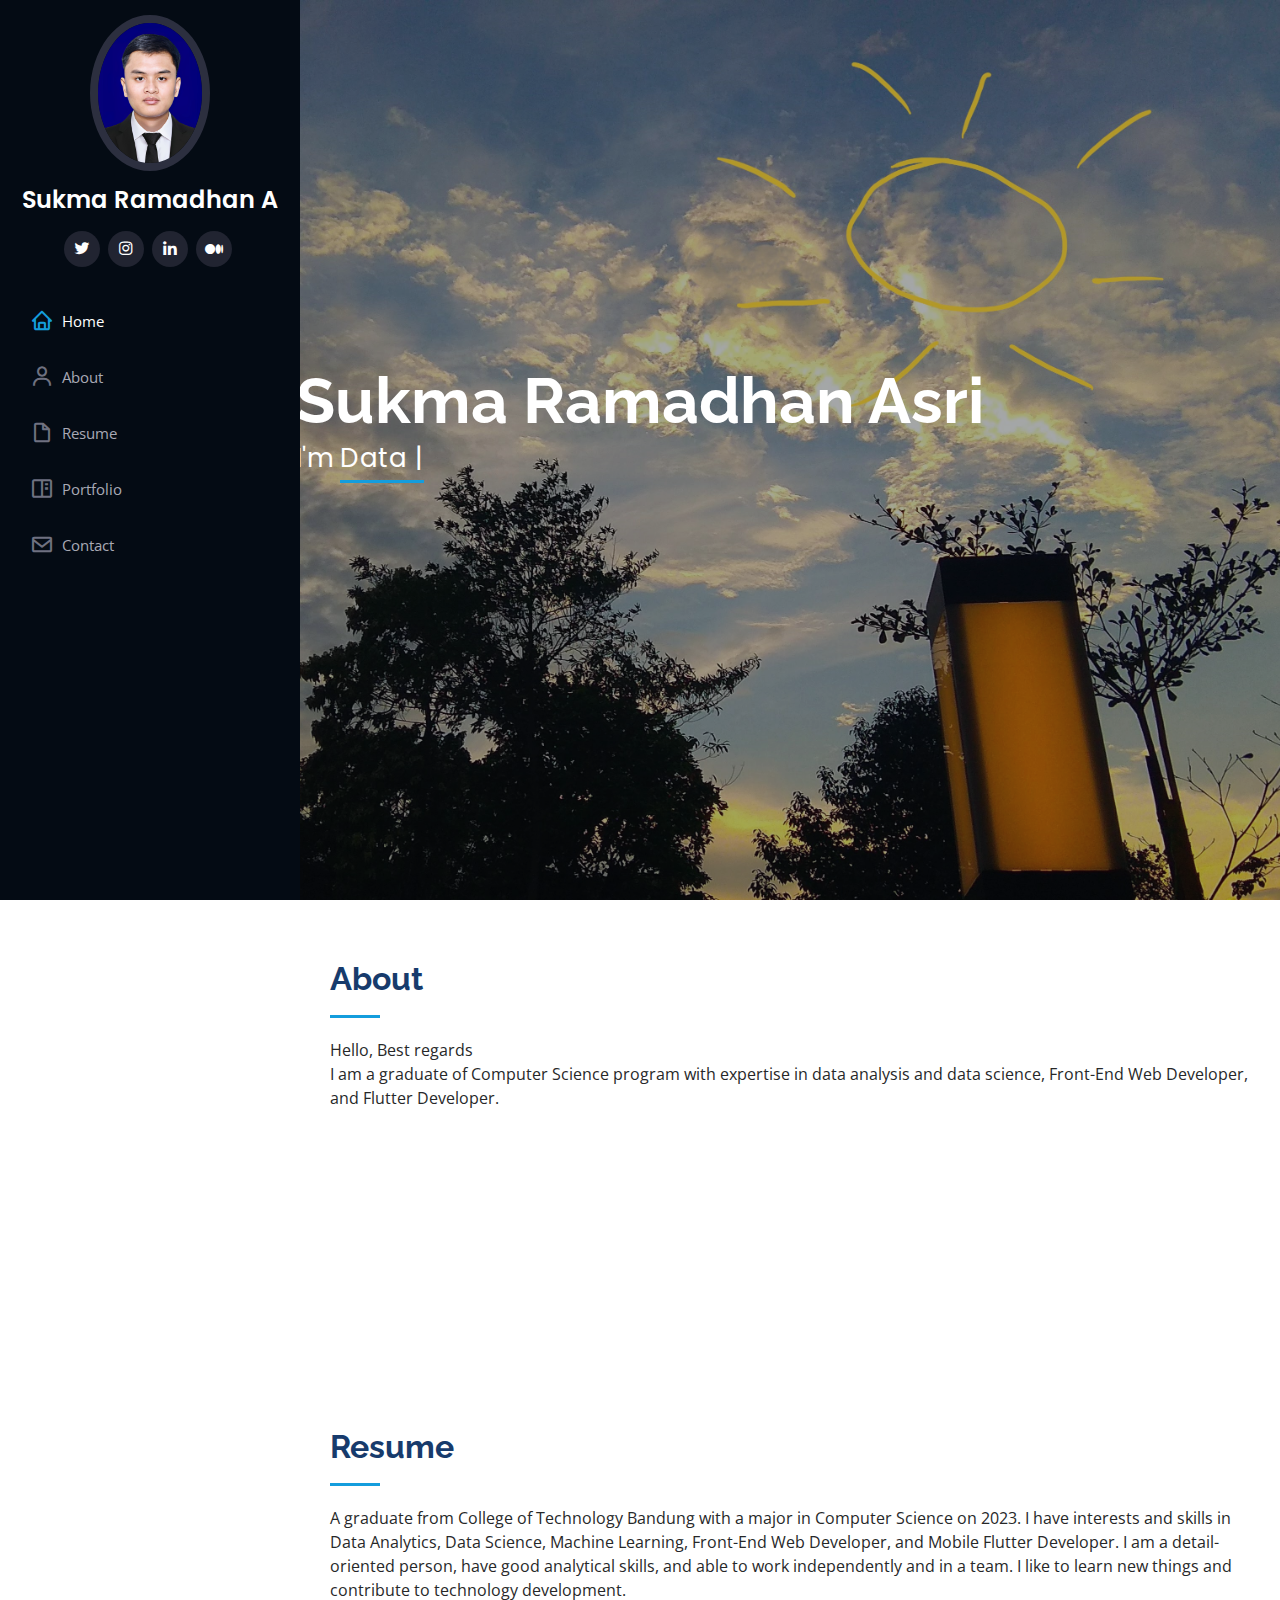
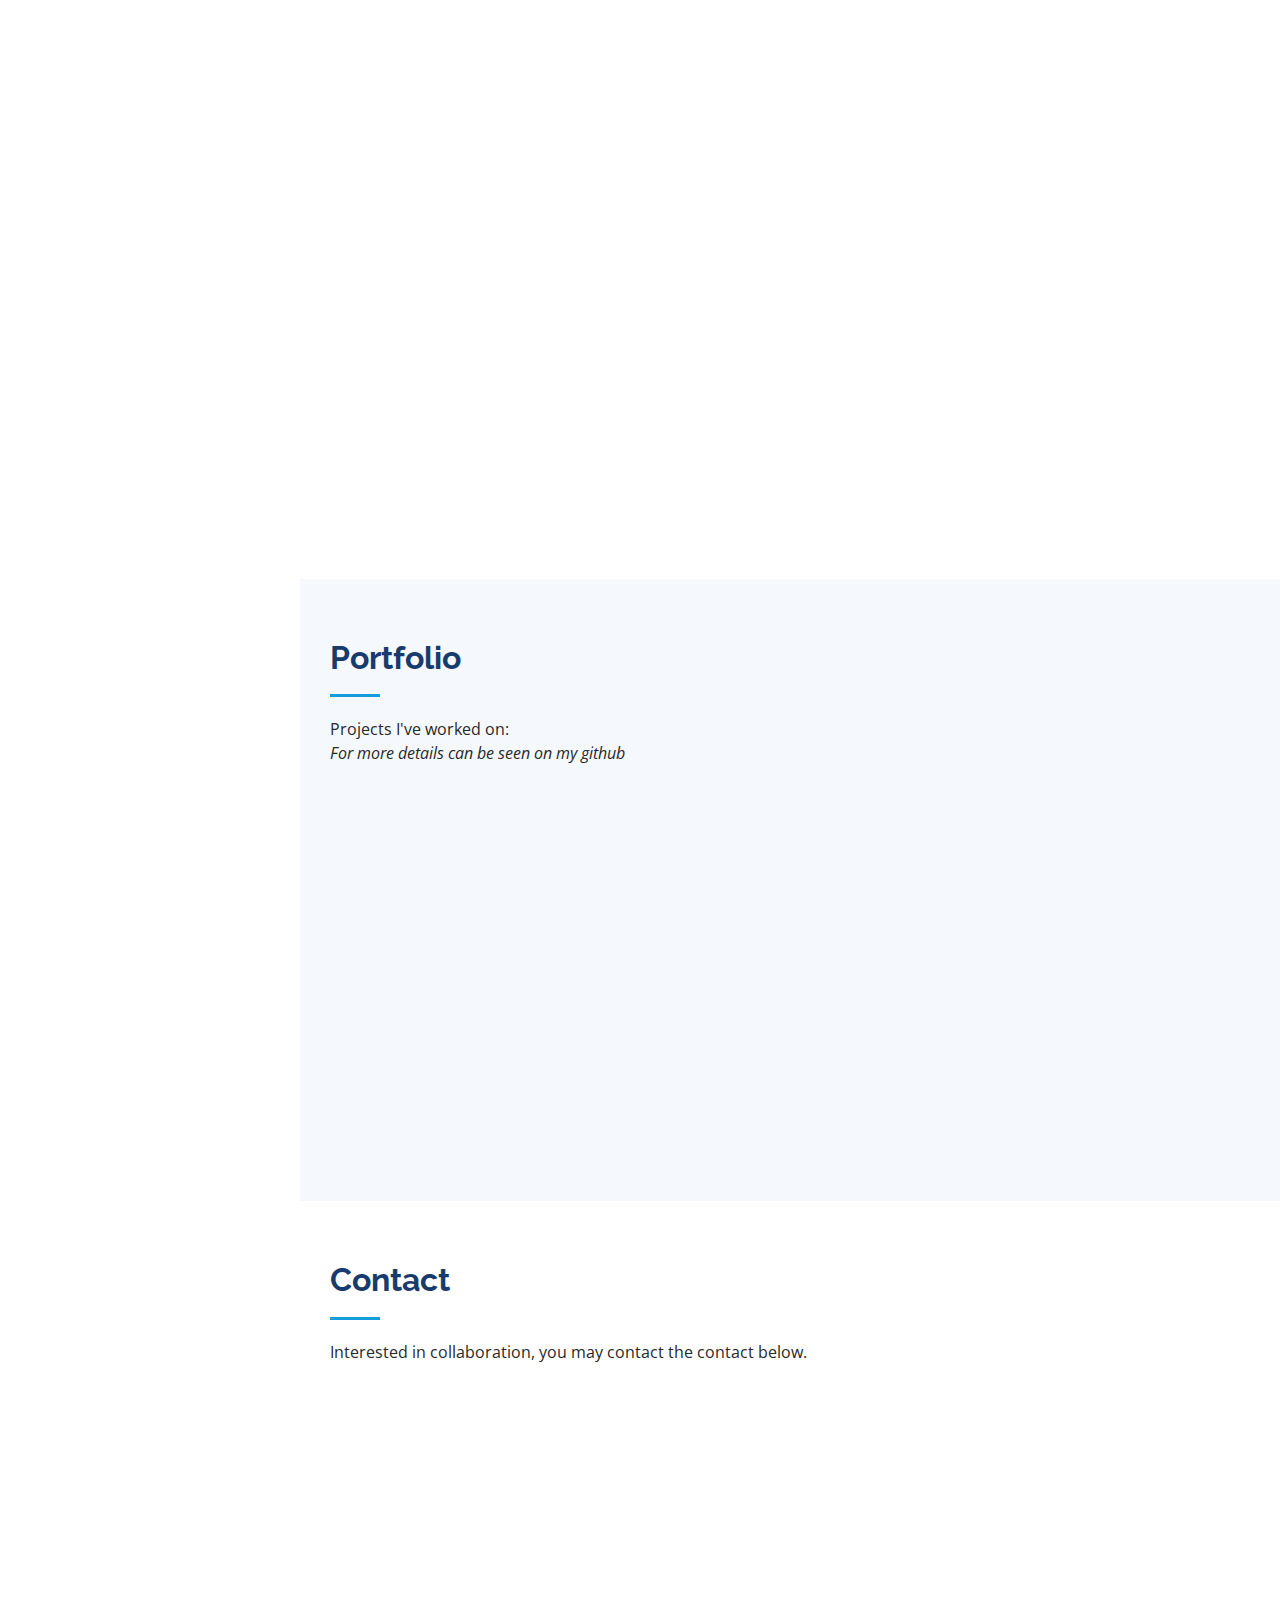
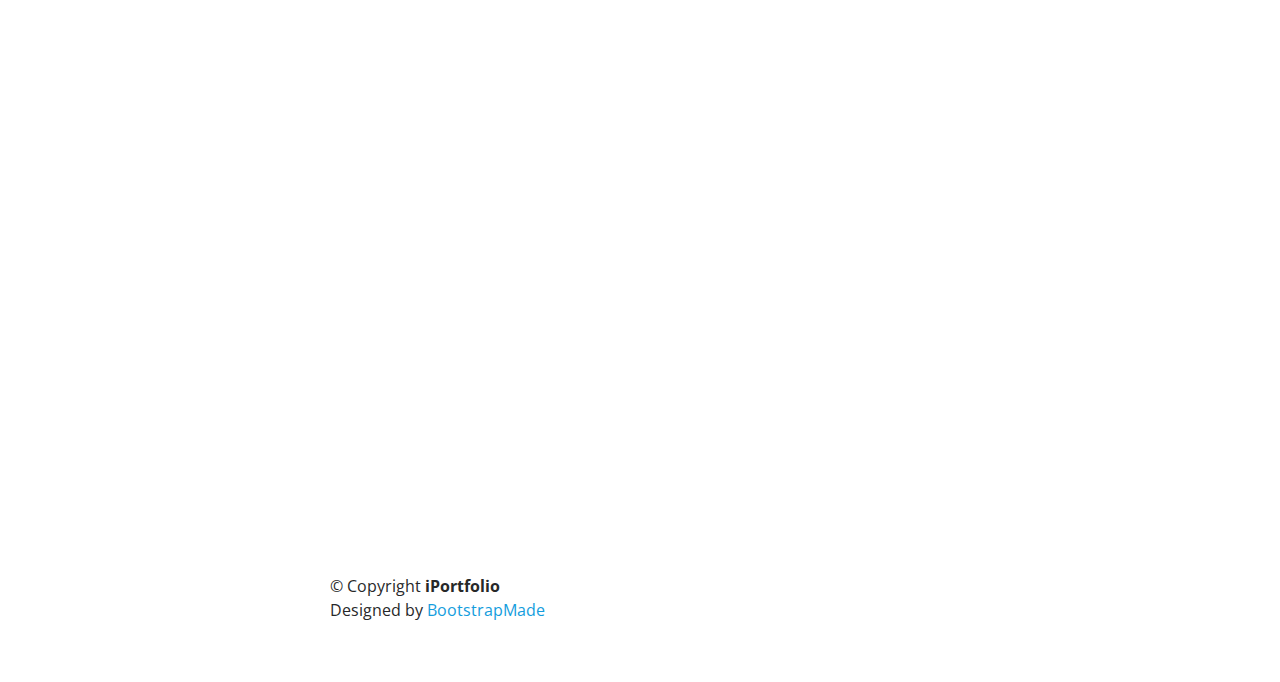
==== commit 41573844: "'update-porto'" ====
--- a/index.html
+++ b/index.html
@@ -375,6 +375,13 @@
             </div>
           </div>
         </div>
+        <!-- button link a href -->
+        <div class="row" data-aos="fade-up">
+          <div class="col-lg-12 d-flex justify-content-center">
+            <a href="projects.html" class="btn btn-primary">More Projects</a>
+          </div>
+        </div>
+        
         <!-- end game sales analisis -->
       </div>
         <!-- <div>Under Maintanance</div> -->
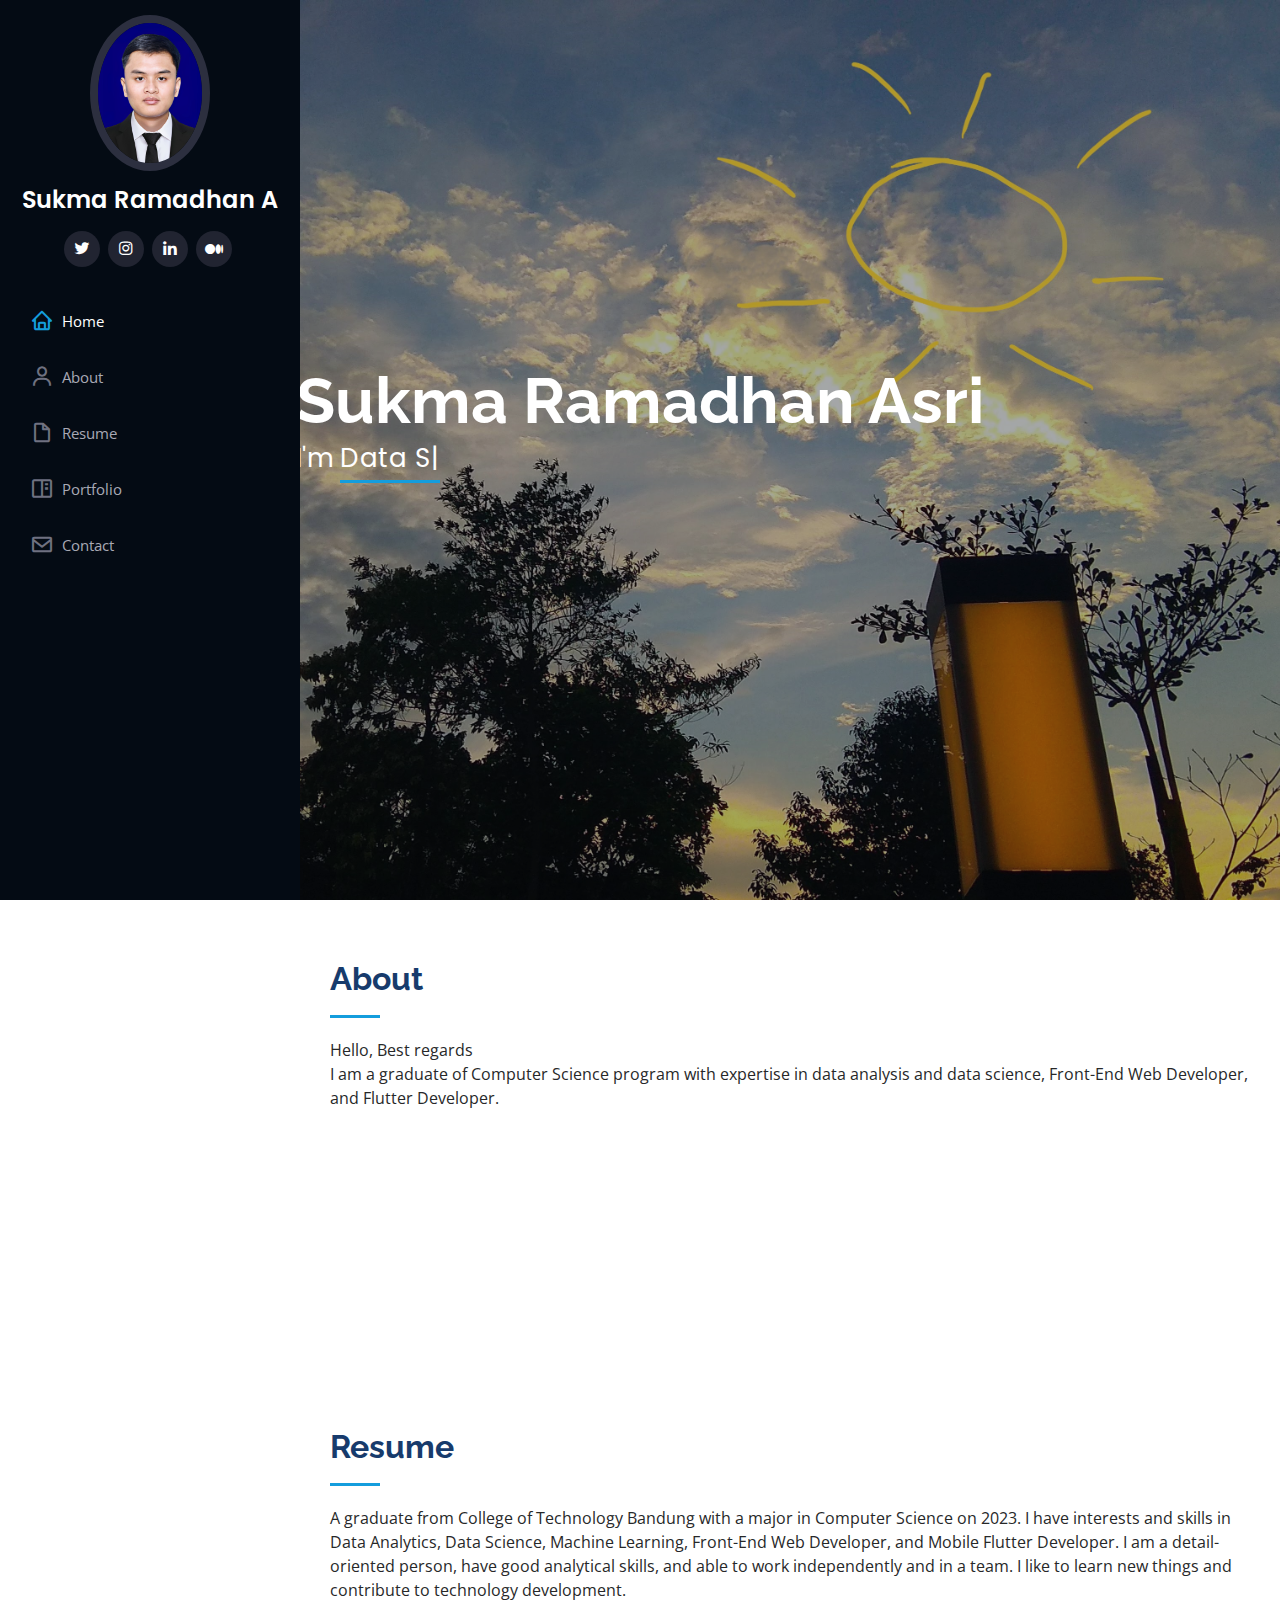
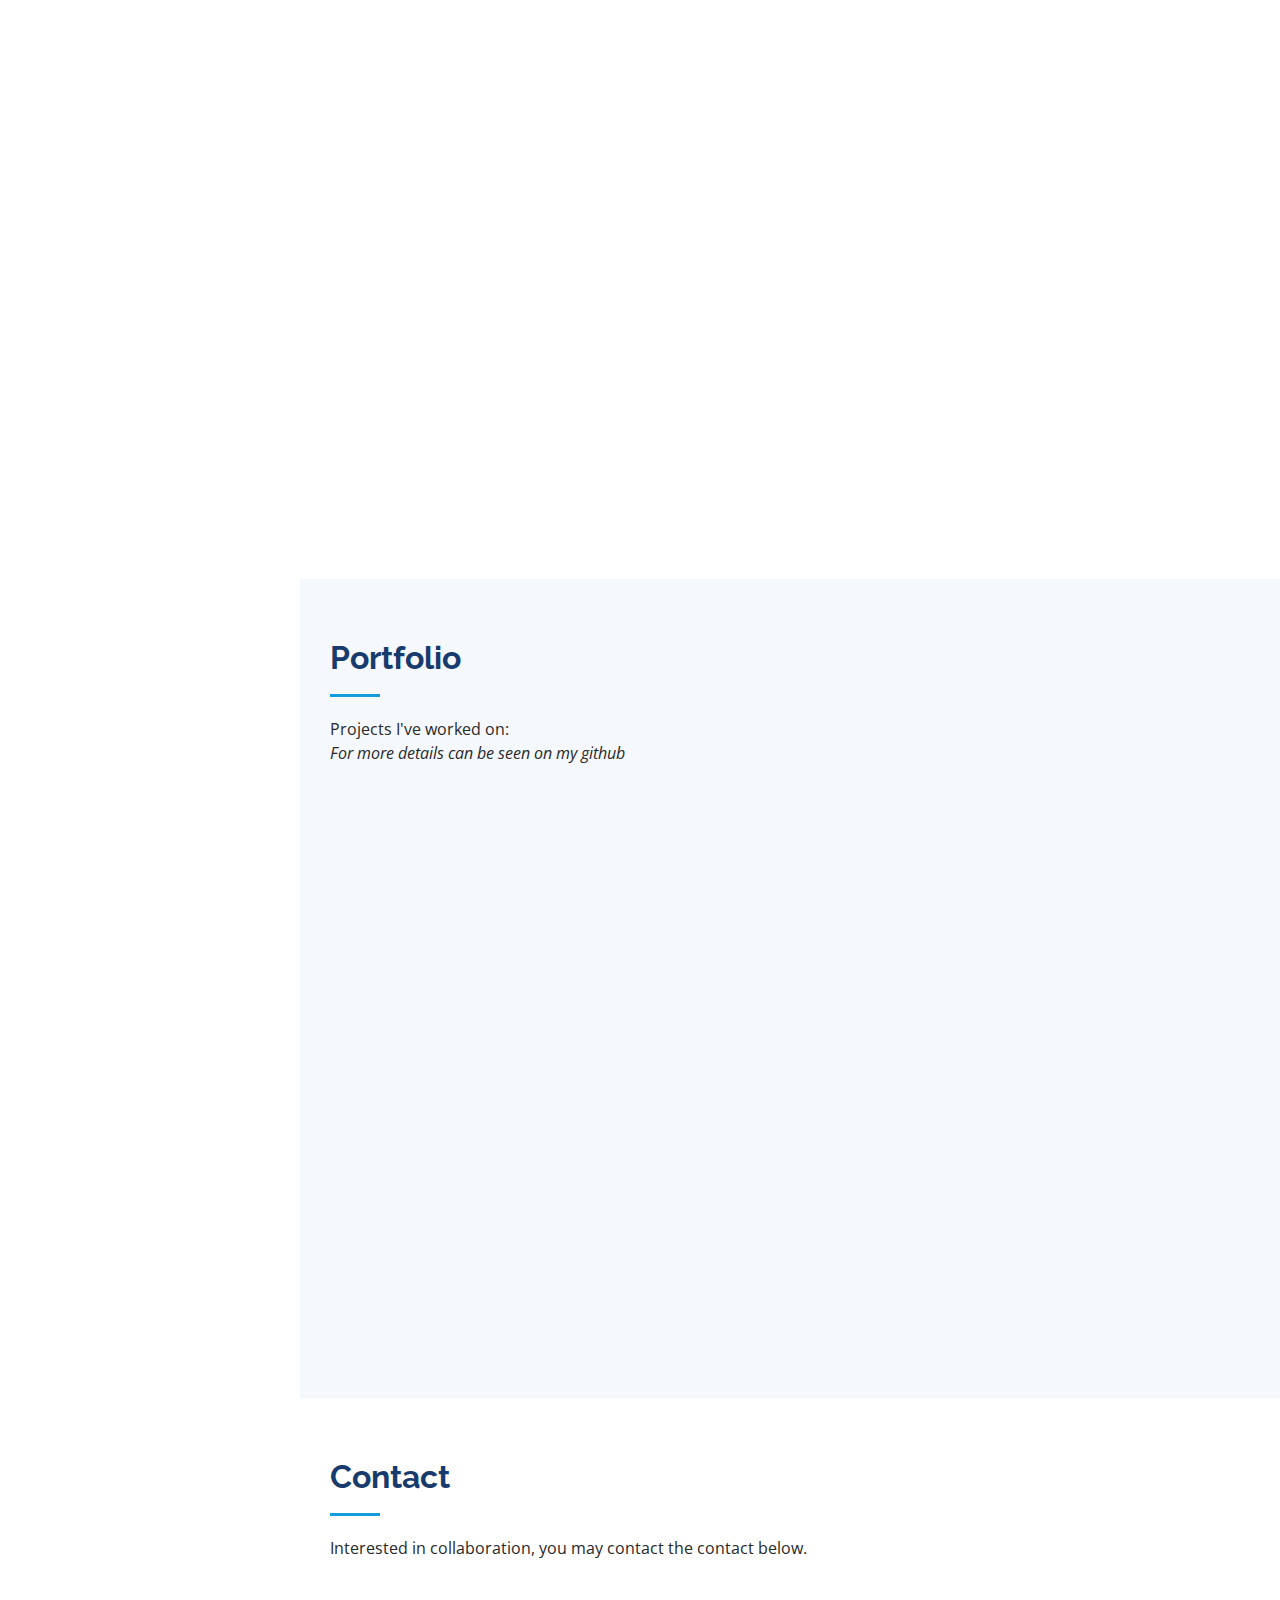
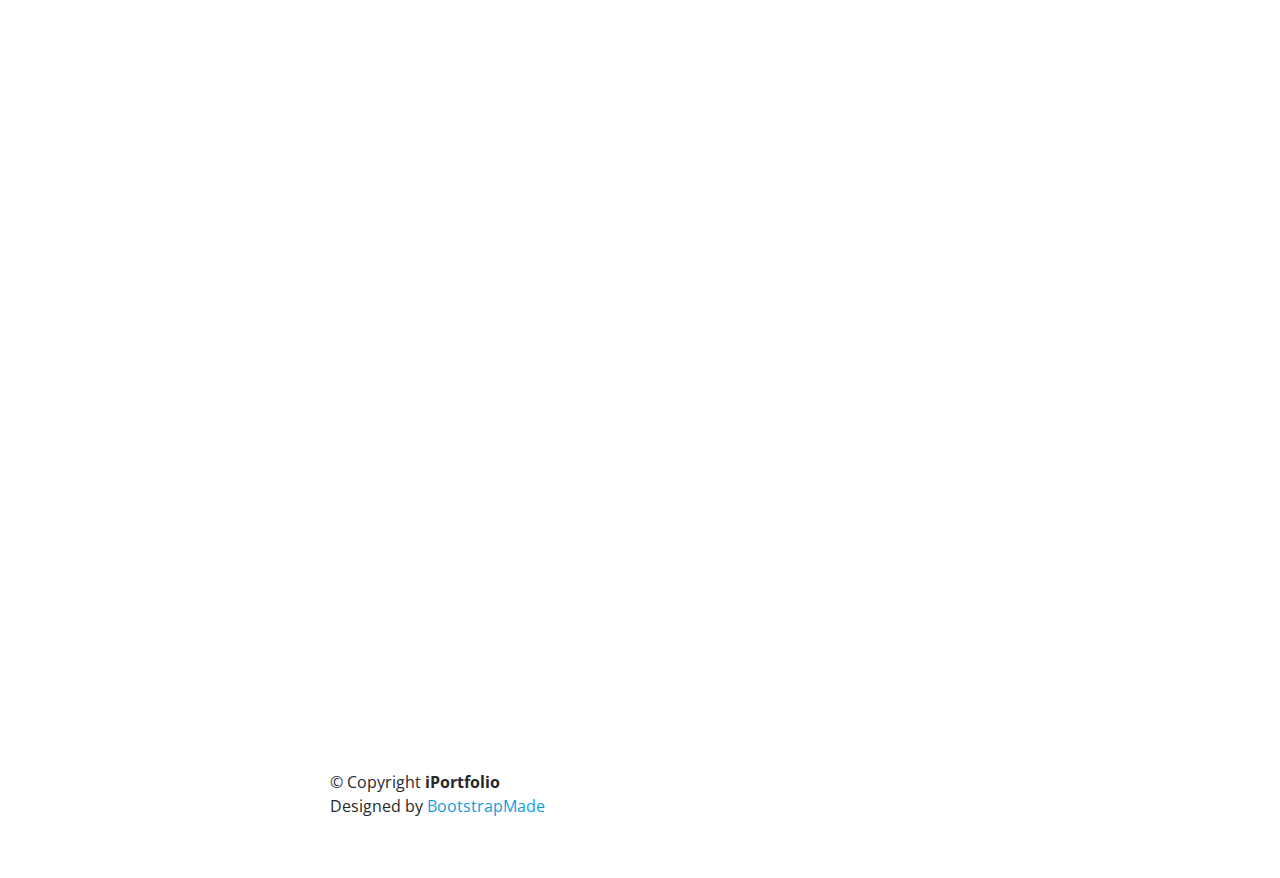
==== commit d5b2e2ec: "update porto" ====
--- a/index.html
+++ b/index.html
@@ -374,6 +374,18 @@
               </div>
             </div>
           </div>
+          <!-- my bisibi -->
+          <div class="col-lg-4 col-md-6 portfolio-item filter-Mobile">
+            <div class="portfolio-wrap">
+              <img src="assets/img/mybisibi/Picture.png" style="height: 200PX; width: 150PX; margin-left: 50px; margin-bottom: 10px;" class="img-fluid"
+              alt="" />
+              <h6>MyBISIBI</h6>
+              <p><em>Mobile</em></p>
+              <div class="portfolio-links">
+                <a href="details/mybisibi.html" title="More Details" id="1"><i class="bx bx-link"></i></a>
+              </div>
+            </div>
+          </div>
         </div>
         <!-- button link a href -->
         <div class="row" data-aos="fade-up">
